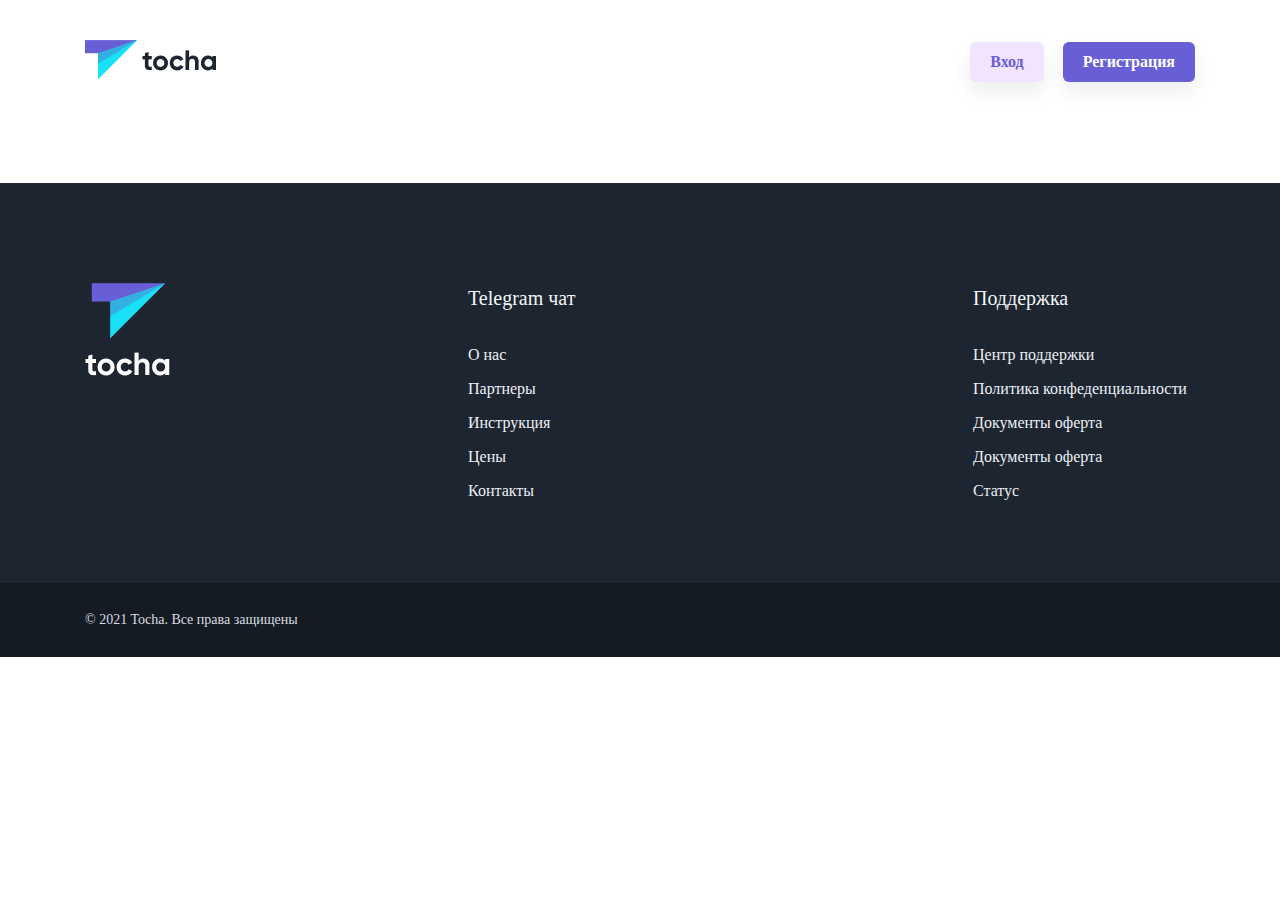
==== about.html @ 4ccce4e6 "second" ====
<!DOCTYPE html>
<html lang="ru">
<head>    
    <meta charset="UTF-8">
    <meta name="viewport" content="width=device-width, initial-scale=1">
    <title>About</title>
    <meta name="description" content="">
    <link rel="stylesheet" type="text/css" href="assets/css/app.min.css">
</head>
<body class="not-home about-page">
        <header class="header">
  <div class="container">
    <div class="header__row">
      <a href="./index.html" class="header__logo"
        ><img src="./assets/img/logo.png" alt="logo"
      /></a>
      <nav class="nav">
        <div class="login-form">
          <button class="login-form__enter button">Вход</button>
          <button class="login-form__register button">Регистрация</button>
        </div>
      </nav>
     
      <div class="burger">
        <span class="burger__line burger__line--1"></span>
        <span class="burger__line burger__line--2"></span>
        <span class="burger__line burger__line--3"></span>
        <span class="burger__line burger__line--4"></span>
      </div>
    </div>
  </div>
</header>

        
        <main>
    
            
            
   

        </main>

        <footer class="footer">
  <div class="container">
    <div class="footer__row">
      <div class="footer__column">
        <a class="footer__logo" href="./index.html">
          <img src="./assets/img/footer-logo.png" alt="" />
        </a>
      </div>

      <div class="footer__column">
        <strong>Telegram чат</strong>
        <ul class="footer__menu-list">
          <li class="footer__menu-item">
            <a href="#" class="footer__menu-link">О нас</a>
          </li>
          <li class="footer__menu-item">
            <a href="#" class="footer__menu-link">Партнеры</a>
          </li>
          <li class="footer__menu-item">
            <a href="#" class="footer__menu-link">Инструкция</a>
          </li>
          <li class="footer__menu-item">
            <a href="#" class="footer__menu-link">Цены</a>
          </li>
          <li class="footer__menu-item">
            <a href="#" class="footer__menu-link">Контакты</a>
          </li>
        </ul>
      </div>

      <div class="footer__column">
        <strong>Поддержка</strong>
        <ul class="footer__menu-list">
          <li class="footer__menu-item">
            <a href="#" class="footer__menu-link">Центр поддержки</a>
          </li>
          <li class="footer__menu-item">
            <a href="#" class="footer__menu-link"
              >Политика конфеденциальности</a
            >
          </li>
          <li class="footer__menu-item">
            <a href="#" class="footer__menu-link">Документы оферта</a>
          </li>
          <li class="footer__menu-item">
            <a href="#" class="footer__menu-link">Документы оферта</a>
          </li>
          <li class="footer__menu-item">
            <a href="#" class="footer__menu-link">Статус</a>
          </li>
        </ul>
      </div>
    </div>
  </div>
  <div class="footer__copyright">
    <div class="container">© 2021 Tocha. Все права защищены</div>
  </div>
</footer>

    </div>
    <script src="assets/js/app.min.js"></script>
</body>
</html>
---- assets/css/app.min.css ----
@charset "UTF-8";
.visually-hidden {
  position: absolute !important;
  clip: rect(1px 1px 1px 1px);
  /* IE6, IE7 */
  clip: rect(1px, 1px, 1px, 1px);
  padding: 0 !important;
  border: 0 !important;
  height: 1px !important;
  width: 1px !important;
  overflow: hidden;
}

/* Указываем box sizing */
*,
*::before,
*::after {
  box-sizing: border-box;
}

/* Убираем внутренние отступы */
ul[class],
ol[class] {
  padding: 0;
}

/* Убираем внешние отступы */
body,
h1,
h2,
h3,
h4,
p,
ul[class],
ol[class],
li,
figure,
figcaption,
blockquote,
dl,
dd {
  margin: 0;
}

/* Выставляем основные настройки по-умолчанию для body */
body {
  min-height: 100vh;
  scroll-behavior: smooth;
  text-rendering: optimizeSpeed;
  line-height: 1.5;
}

/* Удаляем стандартную стилизацию для всех ul и il, у которых есть атрибут class*/
ul[class],
ol[class] {
  list-style: none;
}

/* Элементы a, у которых нет класса, сбрасываем до дефолтных стилей */
a:not([class]) {
  text-decoration-skip-ink: auto;
  display: block;
}

/* Упрощаем работу с изображениями */
img {
  max-width: 100%;
  display: block;
}

/* Указываем понятную периодичность в потоке данных у article*/
article > * + * {
  margin-top: 1em;
}

/* Наследуем шрифты для инпутов и кнопок */
input,
button,
textarea,
select {
  font: inherit;
}

/* Удаляем все анимации и переходы для людей, которые предпочитай их не использовать */
@media (prefers-reduced-motion: reduce) {
  * {
    animation-duration: 0.01ms !important;
    animation-iteration-count: 1 !important;
    transition-duration: 0.01ms !important;
    scroll-behavior: auto !important;
  }
}
@font-face {
  font-weight: 400;
  font-family: "Gilroy";
  src: local "Gilroy", url("../fonts/Gilroy-Regular.woff2") format("woff2"), url("../fonts/Gilroy-Regular.woff") format("woff");
  font-display: swap;
}
@font-face {
  font-weight: 500;
  font-family: "Gilroy";
  src: local "Gilroy", url("../fonts/Gilroy-Medium.woff2") format("woff2"), url("../fonts/Gilroy-Medium.woff") format("woff");
  font-display: swap;
}
@font-face {
  font-weight: 600;
  font-family: "Gilroy";
  src: local "Gilroy", url("../fonts/Gilroy-SemiBold.woff2") format("woff2"), url("../fonts/Gilroy-SemiBold.woff") format("woff");
  font-display: swap;
}
@font-face {
  font-weight: 700;
  font-family: "Gilroy";
  src: local "Gilroy", url("../fonts/Gilroy-Bold.woff2") format("woff2"), url("../fonts/Gilroy-Bold.woff") format("woff");
  font-display: swap;
}
@font-face {
  font-weight: 800;
  font-family: "Gilroy";
  src: local "Gilroy", url("../fonts/Gilroy-ExtraBold.woff2") format("woff2"), url("../fonts/Gilroy-ExtraBold.woff") format("woff");
  font-display: swap;
}
@font-face {
  font-weight: 400;
  font-family: "NunitoSans";
  src: local "NunitoSans", url("../fonts/NunitoSans-Regular.woff2") format("woff2"), url("../fonts/NunitoSans-Regular.woff") format("woff");
  font-display: swap;
}
.page {
  font-family: "Gilroy", sans-serif;
  font-size: 24px;
  color: #1d2530;
  font-weight: 400;
  line-height: 25px;
}

.container {
  max-width: 1140px;
  padding: 0 15px;
  margin: 0 auto;
}

.button {
  text-decoration: none;
  cursor: pointer;
  padding: 10px 20px;
  font-weight: 700;
  font-size: 16px;
  line-height: 20px;
  text-align: center;
  border: none;
  background: #685ed6;
  color: white;
  box-shadow: 0px 10px 20px rgba(0, 0, 0, 0.07);
  border-radius: 6px;
}

.title {
  font-weight: 800;
  font-size: 48px;
  line-height: 32px;
  color: #1d2530;
}
@media (max-width: 768px) {
  .title {
    font-size: 32px;
    line-height: 40px;
  }
}

.none {
  display: none;
}

.header {
  padding: 40px 0 100px;
}
.header__row {
  display: flex;
  justify-content: space-between;
  align-items: center;
}

@media (max-width: 576px) {
  .nav {
    display: none;
  }
}

.nav--visible {
  display: flex;
  justify-content: center;
  align-items: center;
  position: absolute;
  top: 0;
  left: 0;
  width: 100%;
  height: 100%;
  background-color: white;
}
.nav--visible .login-form {
  display: flex;
  flex-direction: column;
  gap: 10px 0;
}

@media (max-width: 576px) {
  .login-form__register {
    display: block;
    width: 180px;
  }
}

.login-form__enter {
  margin-right: 15px;
  background: #f1e4ff;
  color: #685ed6;
}
@media (max-width: 576px) {
  .login-form__enter {
    display: block;
    width: 180px;
  }
}

.burger {
  display: none;
  cursor: pointer;
  position: relative;
  width: 30px;
  height: 18px;
}
@media (max-width: 576px) {
  .burger {
    display: block;
  }
}
.burger__line {
  position: absolute;
  border-radius: 2px;
  display: block;
  height: 2px;
  width: 30px;
  transition: 0.2s ease-in-out;
}
.burger__line--1 {
  background: #685ed6;
  top: 0;
}
.burger__line--2, .burger__line--3 {
  background: #33afe1;
  top: 50%;
  transform: translateY(-50%);
}
.burger__line--4 {
  background: #18e1f7;
  bottom: 0;
}

.burger--active .burger__line--1,
.burger--active .burger__line--4 {
  opacity: 0;
}

.burger--active .burger__line--2 {
  transform: rotate(45deg);
  background: #685ed6;
}

.burger--active .burger__line--3 {
  transform: rotate(-45deg);
  background: #685ed6;
}

.hero {
  background-image: url("../img/hero-cover.png");
  background-repeat: no-repeat;
  background-size: cover;
  margin-bottom: 60px;
}
.hero__row {
  display: flex;
  gap: 0 15px;
}
@media (max-width: 576px) {
  .hero__row {
    flex-direction: column;
    gap: 50px 0;
  }
}
.hero__content {
  margin-top: 50px;
}
.hero__title {
  max-width: 390px;
  font-weight: 800;
  font-size: 50px;
  line-height: 60px;
  margin-bottom: 25px;
}
@media (max-width: 768px) {
  .hero__title {
    font-size: 32px;
    line-height: 40px;
  }
}
.hero__title span {
  color: #685ed6;
}
.hero__description {
  line-height: 34px;
  margin-bottom: 35px;
}
@media (max-width: 768px) {
  .hero__description {
    font-size: 18px;
    line-height: 28px;
  }
}
.hero__description span {
  color: #685ed6;
  font-weight: 700;
}
.hero__bg {
  display: block;
  width: 47%;
  height: auto;
  object-fit: cover;
}
@media (max-width: 576px) {
  .hero__bg {
    margin: 0 auto;
    width: 100%;
  }
}

.about {
  padding: 100px 0 170px;
}
@media (max-width: 768px) {
  .about {
    padding: 50px 0 70px;
  }
}
.about__row {
  display: flex;
  gap: 0 20px;
}
@media (max-width: 768px) {
  .about__row {
    flex-direction: column;
    align-items: center;
  }
}
.about__content {
  max-width: 550px;
}
@media (max-width: 768px) {
  .about__content {
    margin-bottom: 30px;
  }
}
.about__title {
  margin-bottom: 70px;
}
@media (max-width: 992px) {
  .about__title {
    margin-bottom: 40px;
  }
}
@media (max-width: 768px) {
  .about__title {
    text-align: center;
  }
}
.about__menu-item {
  display: flex;
  align-items: center;
  gap: 0 30px;
}
@media (max-width: 992px) {
  .about__menu-item {
    gap: 0 15px;
  }
}
.about__menu-item:not(:last-child) {
  margin-bottom: 50px;
}
@media (max-width: 992px) {
  .about__menu-item:not(:last-child) {
    margin-bottom: 15px;
  }
}
.about__menu-content h3 {
  font-weight: 600;
  font-size: 24px;
  line-height: 32px;
  margin-bottom: 10px;
}
@media (max-width: 768px) {
  .about__menu-content h3 {
    font-size: 20px;
    margin-bottom: 5px;
  }
}
.about__menu-content p {
  font-weight: 400;
  font-size: 16px;
  line-height: 26px;
}
.about__menu-img {
  width: 60px;
  height: 60px;
}
@media (max-width: 768px) {
  .about__menu-img {
    width: 40px;
    height: 40px;
  }
}
.about__menu-icon {
  display: block;
  width: 60px;
  height: 60px;
}
@media (max-width: 768px) {
  .about__menu-icon {
    width: 40px;
    height: 40px;
  }
}
.about__bg {
  width: 55%;
  height: auto;
  object-fit: cover;
}
@media (max-width: 768px) {
  .about__bg {
    display: none;
  }
}

.tariffs {
  padding-bottom: 150px;
}
.tariffs__title {
  text-align: center;
  margin-bottom: 20px;
}
.tariffs__description {
  text-align: center;
  font-weight: 700;
  font-size: 24px;
  line-height: 32px;
  margin-bottom: 40px;
}
.tariffs__menu-list {
  display: flex;
  justify-content: center;
  flex-wrap: wrap;
  gap: 30px;
}
@media (max-width: 768px) {
  .tariffs__menu-list {
    display: none;
  }
}
.tariffs__menu-item {
  width: 260px;
  display: flex;
  flex-direction: column;
}
.tariffs__menu-item strong {
  text-align: center;
  color: #685ed6;
  margin-bottom: 40px;
}
.tariffs__menu-item p {
  text-align: center;
  font-weight: 700;
  font-size: 28px;
  line-height: 40px;
  margin-bottom: 30px;
}
.tariffs__menu-item span {
  text-align: center;
  font-weight: 500;
  font-size: 20px;
  line-height: 30px;
  margin-bottom: 50px;
}
.tariffs__btn {
  display: block;
  width: fit-content;
  margin: 0 auto;
  padding: 10px 50px;
}

.tariffs-slider {
  overflow: hidden;
  display: none;
}
@media (max-width: 768px) {
  .tariffs-slider {
    display: block;
  }
}
.tariffs-slider__wrapper {
  display: inline-flex;
}
.tariffs-slider__slide {
  width: 215px;
  display: flex;
  flex-direction: column;
  justify-content: space-between;
}
.tariffs-slider__slide strong {
  text-align: center;
  color: #685ed6;
  margin-bottom: 40px;
}
.tariffs-slider__slide p {
  text-align: center;
  font-weight: 700;
  font-size: 28px;
  line-height: 40px;
  margin-bottom: 30px;
}
.tariffs-slider__slide span {
  text-align: center;
  font-weight: 500;
  font-size: 20px;
  line-height: 30px;
  margin-bottom: 50px;
}
.tariffs-slider__pagination {
  margin-top: 70px;
  display: flex;
  gap: 0 12px;
  justify-content: center;
}

.steps {
  padding-bottom: 150px;
}
.steps__title {
  margin-bottom: 100px;
  text-align: center;
}
.steps__menu-list {
  display: flex;
  justify-content: space-between;
  flex-wrap: wrap;
}
@media (max-width: 768px) {
  .steps__menu-list {
    justify-content: center;
    gap: 30px;
  }
}
.steps__menu-item {
  width: 220px;
}
.steps__menu-item:nth-child(2) {
  margin-top: 100px;
}
@media (max-width: 768px) {
  .steps__menu-item:nth-child(2) {
    margin-top: 0;
  }
}
.steps__menu-number {
  margin: 0 auto 15px;
  display: flex;
  justify-content: center;
  align-items: center;
  width: 70px;
  height: 70px;
  border-radius: 100px;
  text-align: center;
  color: #685ed6;
  font-weight: 700;
  font-size: 30px;
  line-height: 30px;
  background: #f1e4ff;
}
.steps__menu-name {
  margin-bottom: 10px;
  text-align: center;
  font-weight: 700;
  font-size: 18px;
  line-height: 28px;
}
.steps__menu-description {
  font-weight: 400;
  font-size: 16px;
  line-height: 26px;
  text-align: center;
  margin-bottom: 50px;
}
.steps__menu-img {
  display: block;
  object-fit: cover;
  margin: 0 auto;
}

.reviews {
  padding-bottom: 80px;
}
.reviews__title {
  margin-bottom: 60px;
  text-align: center;
}

.slider {
  overflow: hidden;
  margin-bottom: 170px;
}
.slider__slide {
  display: flex;
  flex-direction: column;
  justify-content: space-between;
}
.slider__slide strong {
  margin-bottom: 10px;
  display: block;
  text-align: center;
  font-weight: 500;
  font-size: 18px;
  line-height: 28px;
}
.slider__wrapper {
  display: inline-flex;
}
.slider__description {
  margin-bottom: 90px;
  text-align: center;
  font-weight: 400;
  font-size: 14px;
  line-height: 24px;
}
.slider__pagination {
  display: flex;
  margin-top: 50px;
  justify-content: center;
  gap: 0 12px;
}

.swiper-pagination-bullet {
  cursor: pointer;
  display: block;
  width: 10px;
  height: 10px;
  border-radius: 50%;
  border: 2px solid #685ed6;
  opacity: 0.5;
}

.swiper-pagination-bullet-active {
  background-color: #685ed6;
  opacity: 1;
}

.user {
  display: flex;
  align-items: center;
  justify-content: center;
}
.user__avatar {
  margin-right: 20px;
  width: 60px;
  height: 60px;
  object-fit: cover;
  border-radius: 50%;
}
.user__name {
  font-weight: 700;
  font-size: 18px;
  line-height: 28px;
}
.user__info {
  font-weight: 400;
  font-size: 14px;
  line-height: 24px;
}

.banner {
  padding-bottom: 50px;
  background: #685ed6;
  border-radius: 6px;
  display: flex;
  gap: 0 30px;
}
@media (max-width: 768px) {
  .banner {
    flex-direction: column;
    align-items: center;
  }
}
.banner__img {
  display: block;
  width: 30%;
  object-fit: cover;
}
.banner__content h3 {
  text-align: center;
  margin: 45px 0;
  font-weight: 800;
  font-size: 33px;
  line-height: 41px;
  color: white;
}
@media (max-width: 576px) {
  .banner__content h3 {
    font-size: 24px;
    line-height: 25px;
  }
}
.banner__form {
  display: flex;
  align-items: center;
}
@media (max-width: 768px) {
  .banner__form {
    justify-content: center;
  }
}
.banner__input {
  width: 250px;
  height: 50px;
  padding-left: 15px;
  padding-right: 15px;
  border: none;
  background: #f4f5f7;
  border-radius: 5px 0px 0px 5px;
}
@media (max-width: 576px) {
  .banner__input {
    width: 180px;
  }
}
.banner__input::placeholder {
  font-weight: 400;
  font-size: 15px;
  line-height: 24px;
  color: #474a57;
}
.banner__btn {
  padding: 5px 10px;
  font-weight: 700;
  font-size: 14px;
  line-height: 20px;
  cursor: pointer;
  display: block;
  width: fit-content;
  height: 48px;
  background: #18191f;
  color: white;
  border-radius: 0px 5px 5px 0px;
}

.footer {
  background: #1d2530;
  padding-top: 100px;
}
.footer__row {
  display: flex;
  justify-content: space-between;
  padding-bottom: 80px;
  flex-wrap: wrap;
}
@media (max-width: 768px) {
  .footer__row {
    flex-direction: column;
    align-items: center;
    gap: 30px 0;
  }
}
.footer__column {
  width: 20%;
}
@media (max-width: 768px) {
  .footer__column {
    width: 100%;
  }
}
.footer__column strong {
  display: block;
  margin-bottom: 30px;
  font-weight: 500;
  font-size: 20px;
  line-height: 30px;
  color: #f4f5f7;
}
@media (max-width: 768px) {
  .footer__column strong {
    text-align: center;
  }
}
.footer__column:nth-child(1) {
  width: 100px;
}
@media (max-width: 768px) {
  .footer__column:nth-child(1) {
    margin-bottom: 50px;
  }
}
@media (max-width: 768px) {
  .footer__menu-item {
    text-align: center;
  }
}
.footer__menu-item:not(:last-child) {
  margin-bottom: 10px;
}
.footer__menu-link {
  color: #eeeff4;
  font-size: 16px;
  text-decoration: none;
}
.footer__menu-link:hover {
  color: white;
}
.footer__copyright {
  padding: 25px 0;
  background: #141b23;
  color: #d9dbe1;
  font-weight: 400;
  font-size: 14px;
  line-height: 24px;
}
@media (max-width: 768px) {
  .footer__copyright {
    text-align: center;
  }
}
/*# sourceMappingURL=[data-uri] */
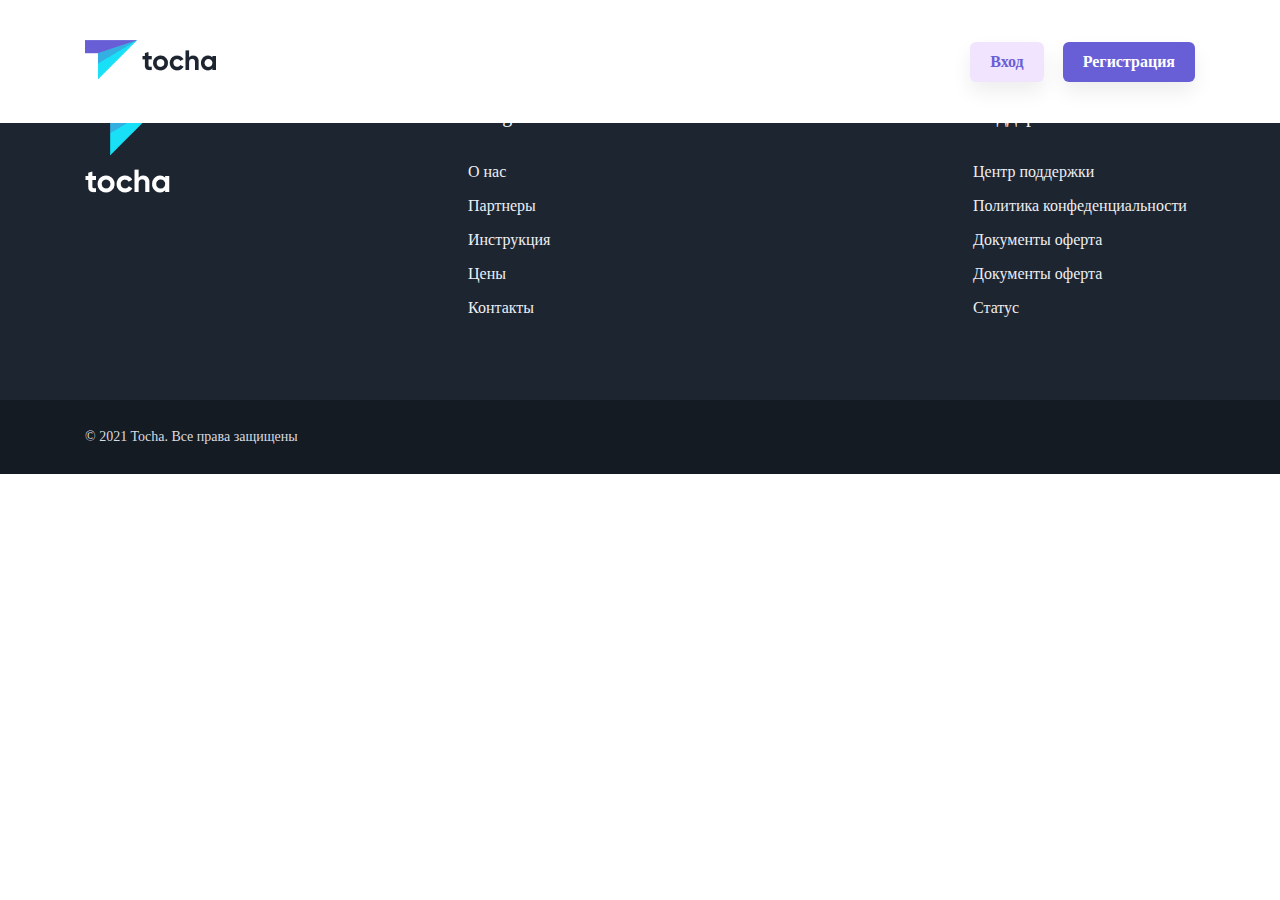
==== commit 9493b292: "web3" ====
--- a/about.html
+++ b/about.html
@@ -16,16 +16,60 @@
       /></a>
       <nav class="nav">
         <div class="login-form">
-          <button class="login-form__enter button">Вход</button>
-          <button class="login-form__register button">Регистрация</button>
+          <button class="login-form__enter button" data-path="enter">Вход</button>
+          <button class="login-form__register button" data-path="register">Регистрация</button>
         </div>
       </nav>
-     
+
       <div class="burger">
         <span class="burger__line burger__line--1"></span>
         <span class="burger__line burger__line--2"></span>
         <span class="burger__line burger__line--3"></span>
         <span class="burger__line burger__line--4"></span>
+      </div>
+    </div>
+  </div>
+
+  <div class="modals">
+    <div class="modals__overlay">
+      <div class="modal modal--log-in" data-target="enter">
+        <strong class="modal__name">Вход</strong>
+        <form class="modal__form">
+          <input
+            class="modal__input modal__input--tel"
+            type="text"
+           
+            placeholder="Телефон"
+          />
+          <input
+            class="modal__input modal__input--password"
+            type="password"
+           
+            placeholder="Пароль"
+          />
+        </form>
+        <button class="modal__btn">Войти</button>
+        <img src="./assets/img/modal-close.png" alt="" class="modal__close" />
+      </div>
+      <div class="modal modal--register" data-target="register">
+        <strong class="modal__name">Регистрация</strong>
+        <form  class="modal__form">
+          <input type="tel"
+          class="modal__input"
+          placeholder="Телефон">
+          <input type="text"
+          class="modal__input"
+          placeholder="Электронная почта">
+          <input type="password"
+          class="modal__input"
+          placeholder="Пароль">
+          <input type="password"
+          class="modal__input"
+          placeholder="Повторите пароль">
+        </form>
+        <button class="modal__btn">Войти</button>
+        <img src="./assets/img/modal-close.png" alt="" class="modal__close" />
+   
       </div>
     </div>
   </div>
--- a/assets/css/app.min.css
+++ b/assets/css/app.min.css
@@ -172,8 +172,107 @@
   display: none;
 }
 
+.modals__overlay {
+  position: fixed;
+  top: 0;
+  left: 0;
+  right: 0;
+  bottom: 0;
+  width: 100%;
+  height: 100%;
+  background-color: rgba(0, 0, 0, 0.8);
+  display: none;
+  justify-content: center;
+  align-items: center;
+}
+.modals__overlay--visible {
+  display: flex;
+}
+
+.modal {
+  display: none;
+  position: relative;
+  width: 480px;
+  background-color: #fff;
+  padding: 80px 70px 80px;
+}
+@media (max-width: 576px) {
+  .modal {
+    width: 280px;
+    padding: 50px 10px 50px;
+  }
+}
+.modal__close {
+  position: absolute;
+  top: 25px;
+  right: 25px;
+  width: 28px;
+  height: 28px;
+  object-fit: cover;
+  cursor: pointer;
+}
+@media (max-width: 576px) {
+  .modal__close {
+    top: 10px;
+    right: 10px;
+  }
+}
+.modal__name {
+  text-align: center;
+  display: block;
+  font-weight: 800;
+  font-size: 32px;
+  line-height: 32px;
+  color: #685ed6;
+  margin-bottom: 30px;
+}
+.modal__form {
+  margin-bottom: 60px;
+}
+.modal__input {
+  width: 100%;
+  height: 40px;
+  border: none;
+  padding: 8px 10px 8px 20px;
+  outline-color: #685ed6;
+}
+.modal__input:not(:last-child) {
+  margin-bottom: 15px;
+}
+.modal__input::placeholder {
+  font-weight: 400;
+  font-size: 16px;
+  line-height: 24px;
+  color: #1d2530;
+}
+.modal__btn {
+  cursor: pointer;
+  display: block;
+  width: 100%;
+  padding: 12px 0;
+  text-align: center;
+  font-weight: 700;
+  font-size: 18px;
+  line-height: 24px;
+  color: #ffffff;
+  background: #685ed6;
+  border: none;
+  box-shadow: 0px 10px 20px rgba(0, 0, 0, 0.07);
+  border-radius: 6px;
+}
+
+.modal--visible {
+  display: block;
+}
+
 .header {
-  padding: 40px 0 100px;
+  position: fixed;
+  left: 0;
+  right: 0;
+  top: 0;
+  padding-top: 40px;
+  padding-bottom: 40px;
+  background-color: white;
 }
 .header__row {
   display: flex;
@@ -273,6 +372,7 @@
 }
 
 .hero {
+  margin-top: 140px;
   background-image: url("../img/hero-cover.png");
   background-repeat: no-repeat;
   background-size: cover;
@@ -534,7 +634,7 @@
   margin-bottom: 50px;
 }
 .tariffs-slider__pagination {
-  margin-top: 70px;
+  margin-top: 80px;
   display: flex;
   gap: 0 12px;
   justify-content: center;
@@ -834,4 +934,4 @@
     text-align: center;
   }
 }
-/*# sourceMappingURL=[data-uri] */
+/*# sourceMappingURL=[data-uri] */
